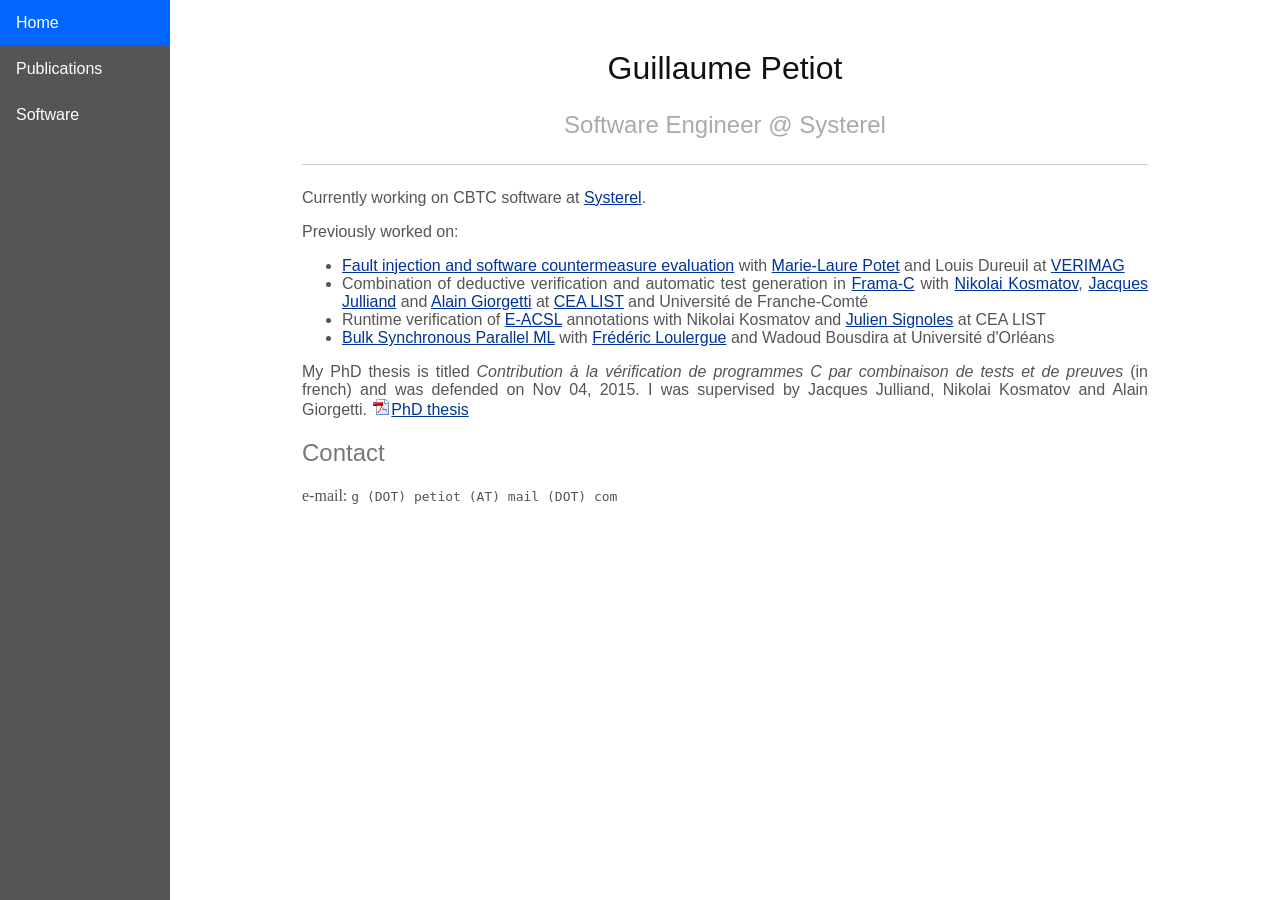
==== index.html @ ad4cc522 "all software on one page" ====
<!DOCTYPE HTML PUBLIC "-//W3C//DTD HTML 4.01//EN"
   "http://www.w3.org/TR/html4/strict.dtd">
<html>
  <head>
    <title>Guillaume Petiot</title>
    <link rel="stylesheet" type="text/css" href="basic.css" media="screen" />
  </head>
  <body>
    <ul id="menu">
      <li><a href="index.html" class="active">Home</a></li>
      <li><a href="publications.html">Publications</a></li>
      <li><a href="software.html">Software</a></li>
    </ul>

    <div id="main">
      <h1>Guillaume Petiot</h1>
      <p class="subtitle">
	Software Engineer @ Systerel
      </p>

      <p>
	Currently working on CBTC software at
	<a href="http://www.systerel.fr">Systerel</a>.
      </p>
      
      <p>Previously worked on:
      <ul>
	<li>
	  <a href="http://sertif-projet.forge.imag.fr">
	    Fault injection and software countermeasure evaluation</a>
	  with <a href="http://www-verimag.imag.fr/~potet">Marie-Laure Potet</a>
	  and Louis Dureuil
	  at <a href="http://www-verimag.imag.fr">VERIMAG</a>
	</li>
	<li>
	  Combination of deductive verification and automatic test generation
	  in <a href="http://frama-c.com">Frama-C</a>
	  with <a href="http://nikolai.kosmatov.free.fr">Nikolai Kosmatov</a>,
	  <a href="http://www.femto-st.fr/fr/Annuaire//u-%7B958ecb97-2002-9499-2863-29d29c852f76%7D-Jacques-JULLIAND/L2ZyL0FubnVhaXJlLz9kaWR0aWQ9JmZuYW1lPWp1bGxpYW5kJnN0YXR1cz0wJmZ1PVN1Ym1pdA==/">
	    Jacques Julliand</a>
	  and <a href="http://members.femto-st.fr/alain-giorgetti/">
	    Alain Giorgetti</a>
	  at <a href="http://www-list.cea.fr">CEA LIST</a>
	  and Universit&eacute; de Franche-Comt&eacute;
	</li>
	<li>
	  Runtime verification of
	  <a href="http://frama-c.com/eacsl.html">E-ACSL</a> annotations with
	  Nikolai Kosmatov and
	  <a href="http://julien.signoles.free.fr/">Julien Signoles</a>
	  at CEA LIST
	</li>
	<li>
	  <a href="http://traclifo.univ-orleans.fr/BSML/">
	    Bulk Synchronous Parallel ML</a>
	  with <a href="http://frederic.loulergue.eu/">
	    Fr&eacute;d&eacute;ric Loulergue</a>
	  and Wadoud Bousdira at Universit&eacute; d'Orl&eacute;ans
	</li>
      </ul>
      </p>
      
      <p>
	My PhD thesis is titled
	<em>Contribution &agrave; la v&eacute;rification de programmes C par
	  combinaison de tests et de preuves</em> (in french) and was defended
	on Nov 04, 2015.
	I was supervised by Jacques Julliand, Nikolai Kosmatov and Alain
	Giorgetti.
	<a href="pub/phd_thesis.pdf" class="pdf">PhD thesis</a>
      </p>

      <h2>Contact</h2>
      
      <p class="email">g (DOT) petiot (AT) mail (DOT) com</p>
    </div>
  </body>
</html>
---- basic.css ----
body { margin: 50px 0; font-family: Arial; text-align: justify; color: #555; }
h1 { text-align: center; color: #111; font-size: 2em; font-weight: lighter; }
.subtitle { text-align: center; color: #aaa; border-bottom: 1px solid #ccc;
	    padding-bottom: 25px; font-size: 1.5em; font-weight: lighter; }
h2 { color: #777; font-weight: lighter; }
a { color: #003399; }
a:hover { color: #0066CC; }
#menu {
    list-style-type: none;
    margin: 0;
    padding: 0;
    overflow: hidden;
    background-color: #555;
    position: fixed;
    top: 0;
    left: 0;
    width: 170px;
    height: 100%;
}
#menu li {}
#menu li a {
    display: block;
    color: white;
    padding: 14px 16px;
    text-decoration: none;
}
#menu li a:hover {
    background-color: #888;
}
#menu li a.active {
    background-color: #0066FF;
}
#main { margin: auto 20px auto 190px; padding-left: 7em; padding-right: 7em; }
.email { font-family: monospace; }
.email:before { content: "e-mail:"; margin-right: 4px; font-family: initial; }
.pub { list-style-type: none; margin-bottom: 25px; padding-left: 10px;
       border-left: 4px solid #eee; }
.pub .authors { display: block; }
.pub .title { display: block; font-weight: bolder; }
.pub .conf { display: block; }
.pub .notice { font-size: 75%; }
.pdf:before { content:url(icons/acrobat.gif); padding: 2px; }
.centered-img { margin: 0 auto; display: block; }
.right-img { float: right; }
.info, .success, .warning, .error {
    border: 1px solid;
    margin: 10px 0px;
    padding:15px 10px 15px 50px;
    background-repeat: no-repeat;
    background-position: 10px center;
    border-radius: 10px;
}
.info {
    color: #00529B;
    background-color: #BDE5F8;
    background-image: url('icons/info.png');
}
.success {
    color: #4F8A10;
    background-color: #DFF2BF;
    background-image:url('icons/success.png');
}
.warning {
    color: #9F6000;
    background-color: #FEEFB3;
    background-image: url('icons/warning.png');
}
.error {
    color: #D8000C;
    background-color: #FFBABA;
    background-image: url('icons/error.png');
}
.highlight { background-color: yellow; }
.term-in {}
.term-in:before { content: "$"; }
.term-out {}
code{ border-radius: 10px; }
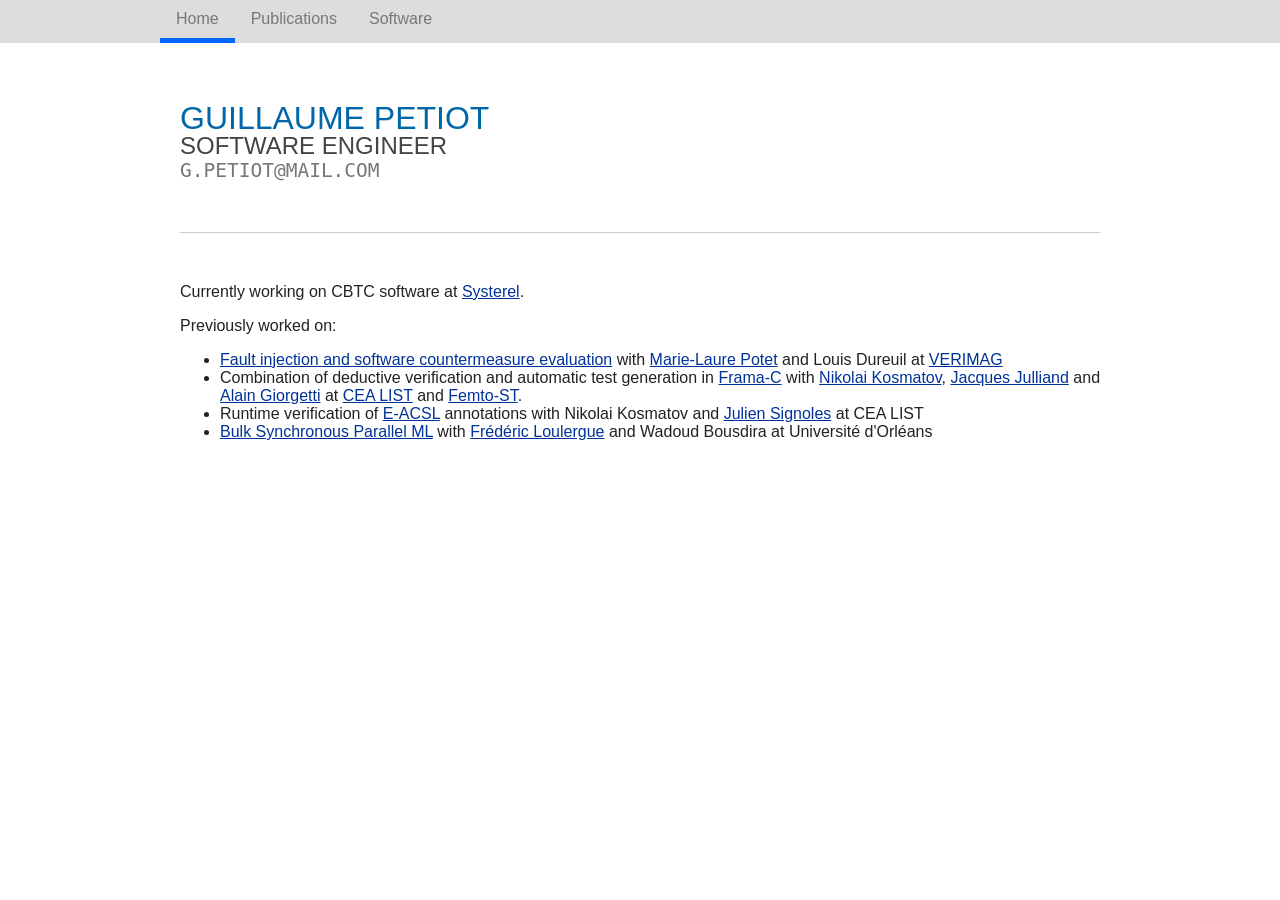
==== commit 518c02e7: "more visible email, and remove phd thesis details (moved to publication page)" ====
--- a/index.html
+++ b/index.html
@@ -14,9 +14,8 @@
 
     <div id="main">
       <h1>Guillaume Petiot</h1>
-      <p class="subtitle">
-	Software Engineer @ Systerel
-      </p>
+      <p class="subtitle">Software Engineer</p>
+      <p class="email">g.petiot@mail.com</p>
 
       <p>
 	Currently working on CBTC software at
@@ -36,12 +35,12 @@
 	  Combination of deductive verification and automatic test generation
 	  in <a href="http://frama-c.com">Frama-C</a>
 	  with <a href="http://nikolai.kosmatov.free.fr">Nikolai Kosmatov</a>,
-	  <a href="http://www.femto-st.fr/fr/Annuaire//u-%7B958ecb97-2002-9499-2863-29d29c852f76%7D-Jacques-JULLIAND/L2ZyL0FubnVhaXJlLz9kaWR0aWQ9JmZuYW1lPWp1bGxpYW5kJnN0YXR1cz0wJmZ1PVN1Ym1pdA==/">
+	  <a href="https://www.femto-st.fr/fr/personnel-femto/jjullian">
 	    Jacques Julliand</a>
 	  and <a href="http://members.femto-st.fr/alain-giorgetti/">
 	    Alain Giorgetti</a>
 	  at <a href="http://www-list.cea.fr">CEA LIST</a>
-	  and Universit&eacute; de Franche-Comt&eacute;
+	  and <a href="https://www.femto-st.fr">Femto-ST</a>.
 	</li>
 	<li>
 	  Runtime verification of
@@ -59,20 +58,6 @@
 	</li>
       </ul>
       </p>
-      
-      <p>
-	My PhD thesis is titled
-	<em>Contribution &agrave; la v&eacute;rification de programmes C par
-	  combinaison de tests et de preuves</em> (in french) and was defended
-	on Nov 04, 2015.
-	I was supervised by Jacques Julliand, Nikolai Kosmatov and Alain
-	Giorgetti.
-	<a href="pub/phd_thesis.pdf" class="pdf">PhD thesis</a>
-      </p>
-
-      <h2>Contact</h2>
-      
-      <p class="email">g (DOT) petiot (AT) mail (DOT) com</p>
     </div>
   </body>
 </html>
--- a/basic.css
+++ b/basic.css
@@ -1,40 +1,57 @@
-body { margin: 50px 0; font-family: Arial; text-align: justify; color: #555; }
-h1 { text-align: center; color: #111; font-size: 2em; font-weight: lighter; }
-.subtitle { text-align: center; color: #aaa; border-bottom: 1px solid #ccc;
-	    padding-bottom: 25px; font-size: 1.5em; font-weight: lighter; }
+body { margin: 100px 0 50px 0; font-family: Arial; text-align: justify;
+       color: #222; }
+h1 { color: #06A; font-size: 2em; font-weight: lighter;
+     text-transform: uppercase; margin-bottom: 40px; }
+.subtitle {
+    color: #444;
+    margin-top: 0;
+    margin-top: -45px;
+    font-size: 1.5em;
+    font-weight: lighter;
+    text-transform: uppercase;
+}
+.email {
+    color: #777;
+    font-family: monospace;
+    margin-top: -25px;
+    padding-bottom: 50px;
+    margin-bottom: 50px;
+    font-size: 1.5em;
+    text-transform: uppercase;
+    border-bottom: 1px solid #ccc;
+}
 h2 { color: #777; font-weight: lighter; }
 a { color: #003399; }
 a:hover { color: #0066CC; }
 #menu {
-    list-style-type: none;
     margin: 0;
-    padding: 0;
-    overflow: hidden;
-    background-color: #555;
+    padding-left: 10em;
+    padding-right: 10em;
     position: fixed;
     top: 0;
     left: 0;
-    width: 170px;
-    height: 100%;
+    width: 100%;
+    list-style-type: none;
+    overflow: hidden;
+    background-color: #ddd;
 }
-#menu li {}
+#menu li { float: left; }
 #menu li a {
     display: block;
-    color: white;
-    padding: 14px 16px;
+    color: #777;
+    padding: 10px 16px;
+    text-align: center;
     text-decoration: none;
 }
-#menu li a:hover {
-    background-color: #888;
+#menu li a:hover { color: #111; }
+#menu li a.active { border-bottom: 5px solid #0066FF; }
+#main { margin: auto 20px; padding-left: 10em; padding-right: 10em; }
+.pub {
+    list-style-type: none;
+    margin-bottom: 25px;
+    padding-left: 10px;
+    border-left: 4px solid #eee;
 }
-#menu li a.active {
-    background-color: #0066FF;
-}
-#main { margin: auto 20px auto 190px; padding-left: 7em; padding-right: 7em; }
-.email { font-family: monospace; }
-.email:before { content: "e-mail:"; margin-right: 4px; font-family: initial; }
-.pub { list-style-type: none; margin-bottom: 25px; padding-left: 10px;
-       border-left: 4px solid #eee; }
 .pub .authors { display: block; }
 .pub .title { display: block; font-weight: bolder; }
 .pub .conf { display: block; }
@@ -70,8 +87,11 @@
     background-color: #FFBABA;
     background-image: url('icons/error.png');
 }
-.highlight { background-color: yellow; }
-.term-in {}
-.term-in:before { content: "$"; }
-.term-out {}
+.project {
+    border-left: 4px solid #eee;
+    margin: 40px 0px;
+    padding-left: 15px;
+}
+.project h2 { margin: 0 0 20px 0; }
+.project p { padding: 0; margin: 0; }
 code{ border-radius: 10px; }
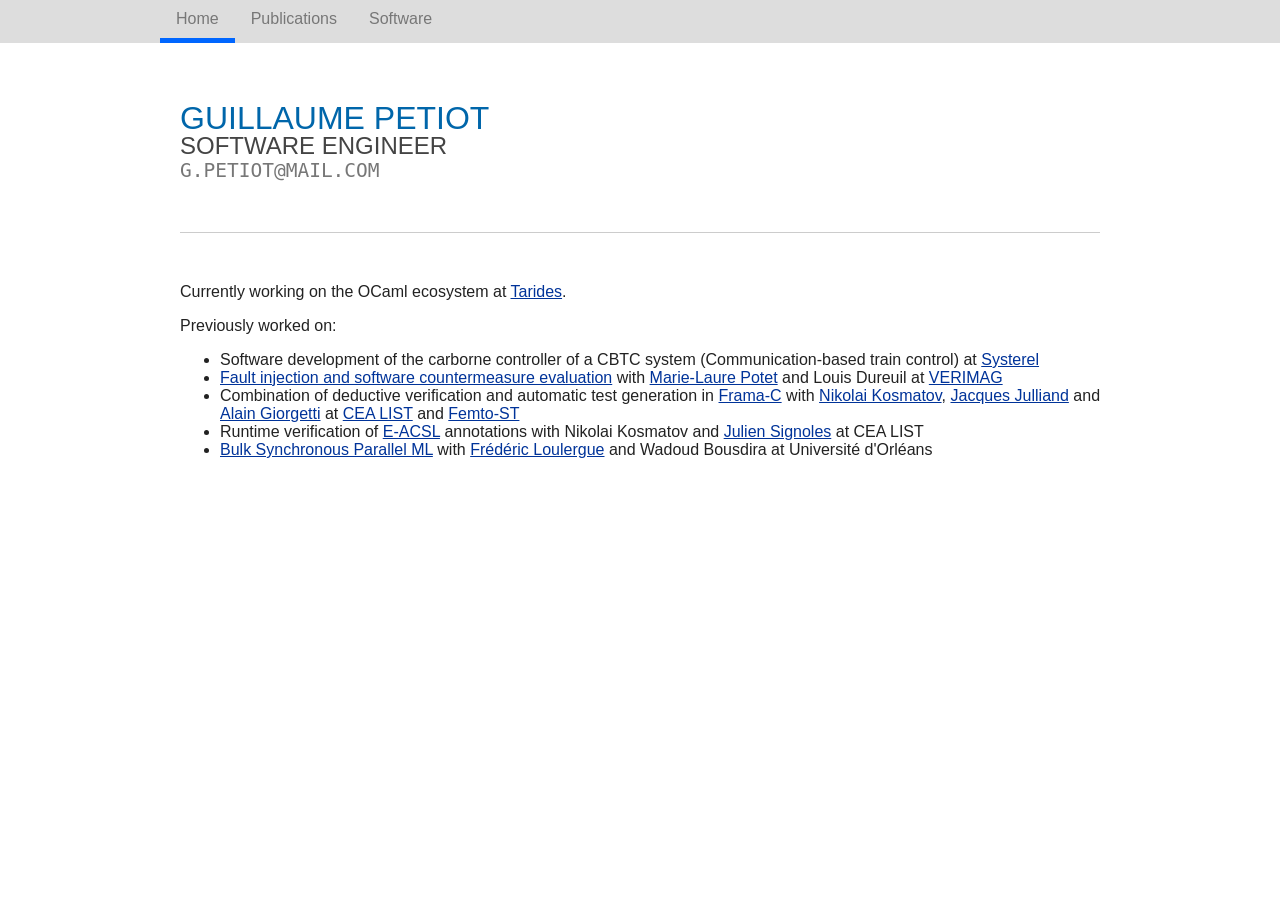
==== commit b7da2c11: "update company" ====
--- a/index.html
+++ b/index.html
@@ -18,12 +18,17 @@
       <p class="email">g.petiot@mail.com</p>
 
       <p>
-	Currently working on CBTC software at
-	<a href="http://www.systerel.fr">Systerel</a>.
+	Currently working on the OCaml ecosystem at
+	<a href="https://tarides.com">Tarides</a>.
       </p>
       
       <p>Previously worked on:
       <ul>
+	<li>
+	   Software development of the carborne controller of a CBTC system
+	   (Communication-based train control) at
+	   <a href="http://www.systerel.fr">Systerel</a>
+	</li>
 	<li>
 	  <a href="http://sertif-projet.forge.imag.fr">
 	    Fault injection and software countermeasure evaluation</a>
@@ -40,7 +45,7 @@
 	  and <a href="http://members.femto-st.fr/alain-giorgetti/">
 	    Alain Giorgetti</a>
 	  at <a href="http://www-list.cea.fr">CEA LIST</a>
-	  and <a href="https://www.femto-st.fr">Femto-ST</a>.
+	  and <a href="https://www.femto-st.fr">Femto-ST</a>
 	</li>
 	<li>
 	  Runtime verification of
--- a/basic.css
+++ b/basic.css
@@ -94,4 +94,3 @@
 }
 .project h2 { margin: 0 0 20px 0; }
 .project p { padding: 0; margin: 0; }
-code{ border-radius: 10px; }
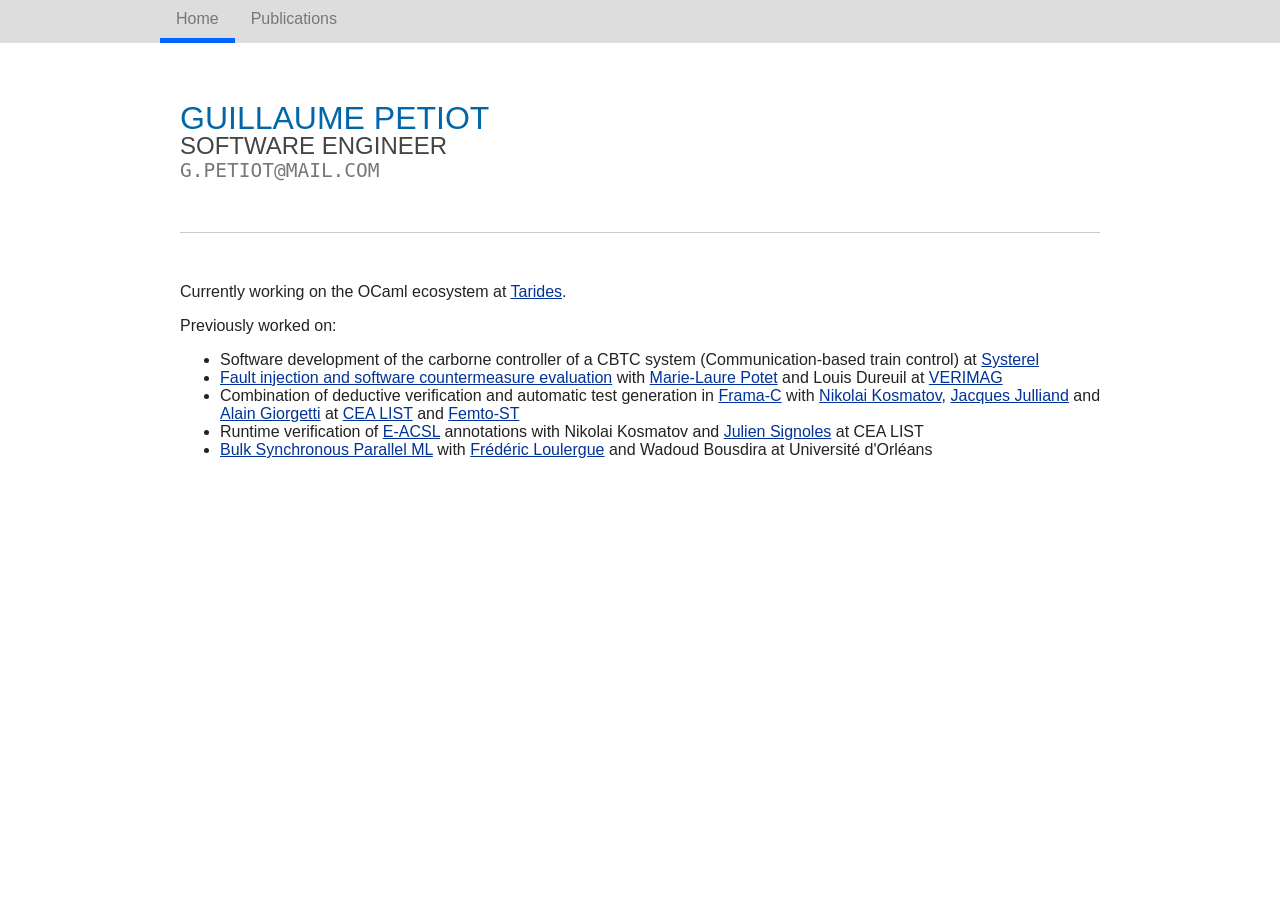
==== commit db004ed4: "remove software page" ====
--- a/index.html
+++ b/index.html
@@ -9,7 +9,6 @@
     <ul id="menu">
       <li><a href="index.html" class="active">Home</a></li>
       <li><a href="publications.html">Publications</a></li>
-      <li><a href="software.html">Software</a></li>
     </ul>
 
     <div id="main">
--- a/basic.css
+++ b/basic.css
@@ -1,5 +1,5 @@
-body { margin: 100px 0 50px 0; font-family: Arial; text-align: justify;
-       color: #222; }
+body { margin: 100px 0 50px 0; font-family: Arial, sans-serif;
+       text-align: justify; color: #222; }
 h1 { color: #06A; font-size: 2em; font-weight: lighter;
      text-transform: uppercase; margin-bottom: 40px; }
 .subtitle {
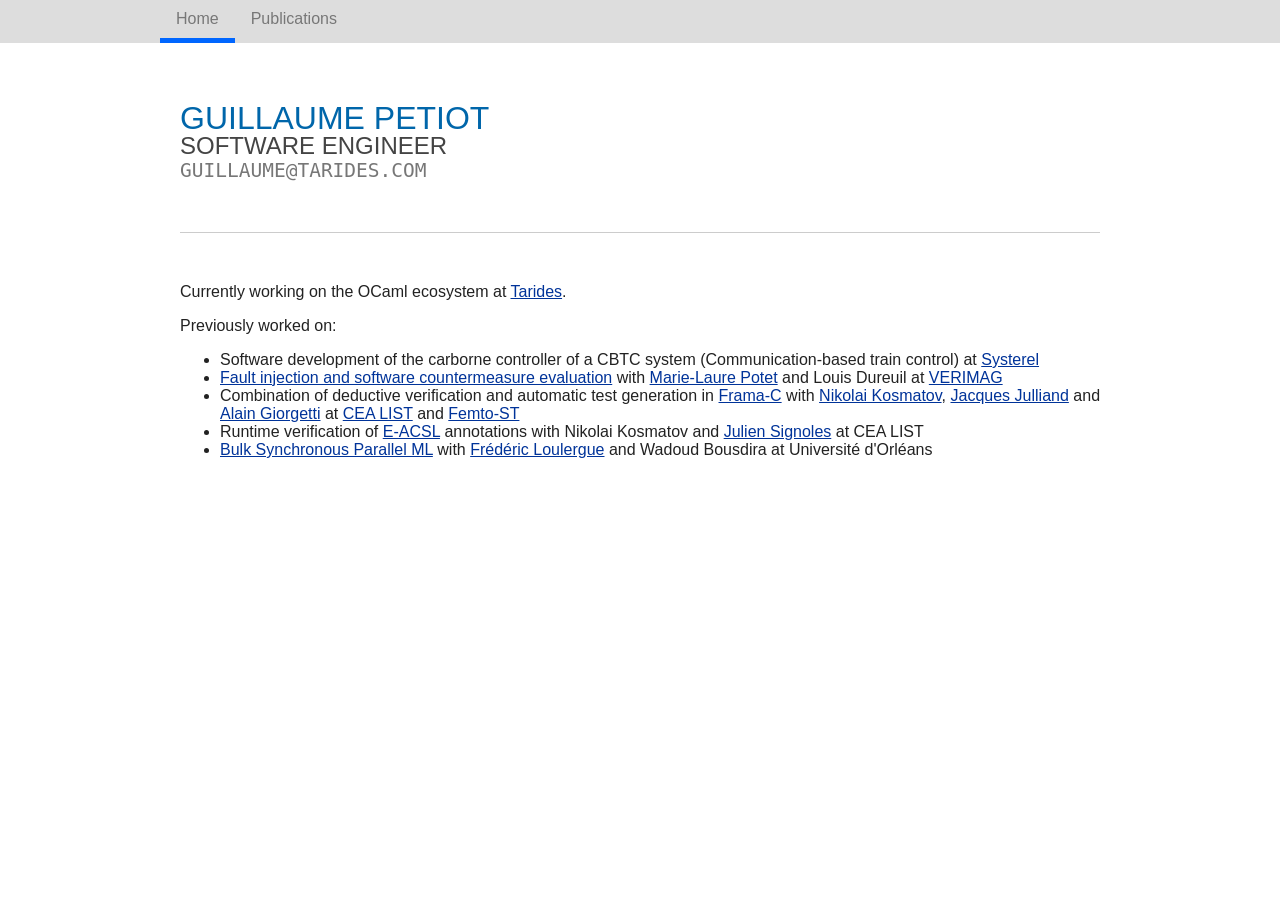
==== commit ad2d4b1a: "update email" ====
--- a/index.html
+++ b/index.html
@@ -14,13 +14,13 @@
     <div id="main">
       <h1>Guillaume Petiot</h1>
       <p class="subtitle">Software Engineer</p>
-      <p class="email">g.petiot@mail.com</p>
+      <p class="email">guillaume@tarides.com</p>
 
       <p>
 	Currently working on the OCaml ecosystem at
 	<a href="https://tarides.com">Tarides</a>.
       </p>
-      
+
       <p>Previously worked on:
       <ul>
 	<li>
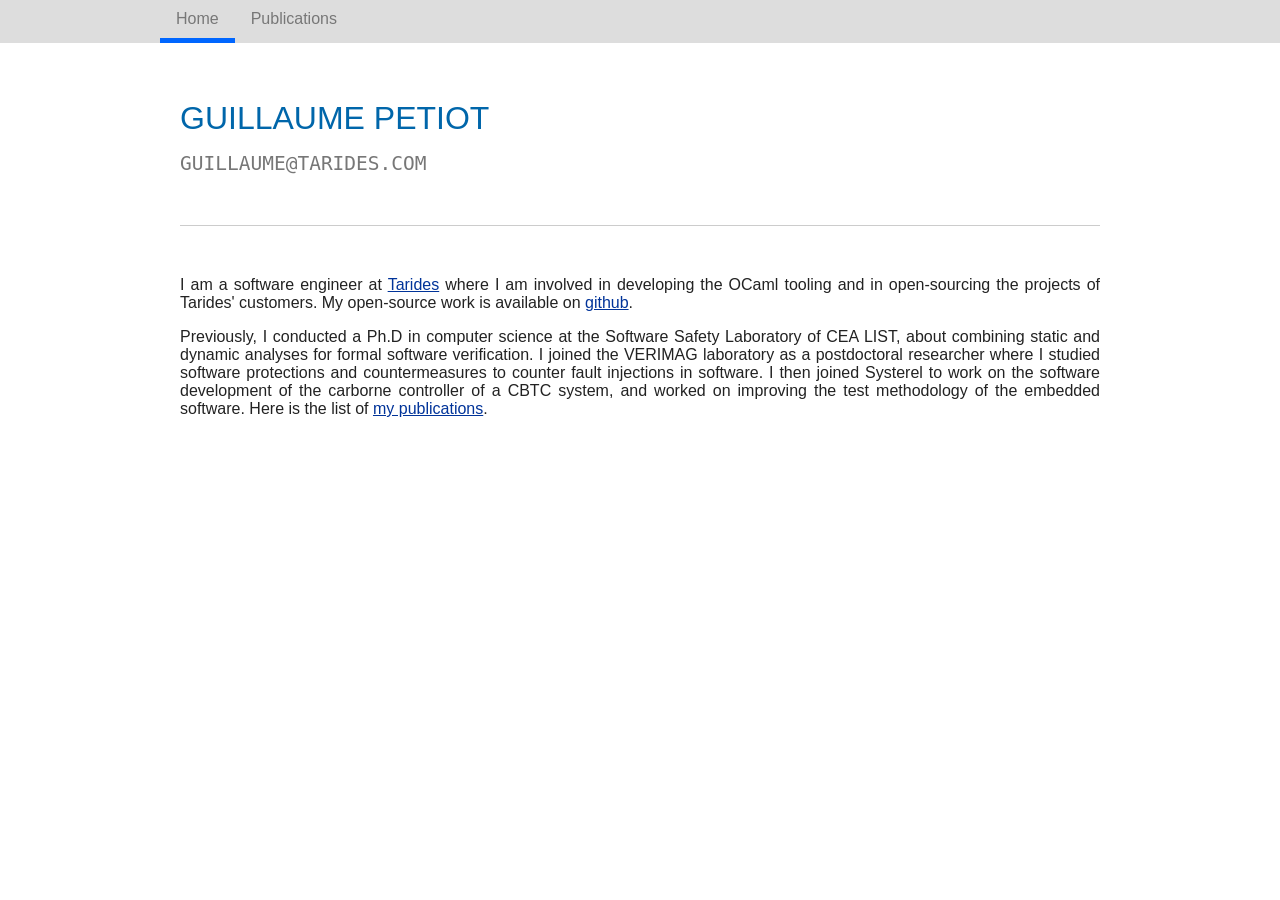
==== commit 99945bcd: "better about section" ====
--- a/index.html
+++ b/index.html
@@ -13,55 +13,29 @@
 
     <div id="main">
       <h1>Guillaume Petiot</h1>
-      <p class="subtitle">Software Engineer</p>
       <p class="email">guillaume@tarides.com</p>
 
       <p>
-	Currently working on the OCaml ecosystem at
-	<a href="https://tarides.com">Tarides</a>.
+	I am a software engineer at
+        <a href="https://tarides.com" title="company's page">Tarides</a>
+        where I am involved in developing the OCaml tooling and in
+        open-sourcing the projects of Tarides' customers. My open-source work
+        is available on
+        <a href="https://github.com/gpetiot" title="github profile">github</a>.
       </p>
 
-      <p>Previously worked on:
-      <ul>
-	<li>
-	   Software development of the carborne controller of a CBTC system
-	   (Communication-based train control) at
-	   <a href="http://www.systerel.fr">Systerel</a>
-	</li>
-	<li>
-	  <a href="http://sertif-projet.forge.imag.fr">
-	    Fault injection and software countermeasure evaluation</a>
-	  with <a href="http://www-verimag.imag.fr/~potet">Marie-Laure Potet</a>
-	  and Louis Dureuil
-	  at <a href="http://www-verimag.imag.fr">VERIMAG</a>
-	</li>
-	<li>
-	  Combination of deductive verification and automatic test generation
-	  in <a href="http://frama-c.com">Frama-C</a>
-	  with <a href="http://nikolai.kosmatov.free.fr">Nikolai Kosmatov</a>,
-	  <a href="https://www.femto-st.fr/fr/personnel-femto/jjullian">
-	    Jacques Julliand</a>
-	  and <a href="http://members.femto-st.fr/alain-giorgetti/">
-	    Alain Giorgetti</a>
-	  at <a href="http://www-list.cea.fr">CEA LIST</a>
-	  and <a href="https://www.femto-st.fr">Femto-ST</a>
-	</li>
-	<li>
-	  Runtime verification of
-	  <a href="http://frama-c.com/eacsl.html">E-ACSL</a> annotations with
-	  Nikolai Kosmatov and
-	  <a href="http://julien.signoles.free.fr/">Julien Signoles</a>
-	  at CEA LIST
-	</li>
-	<li>
-	  <a href="http://traclifo.univ-orleans.fr/BSML/">
-	    Bulk Synchronous Parallel ML</a>
-	  with <a href="http://frederic.loulergue.eu/">
-	    Fr&eacute;d&eacute;ric Loulergue</a>
-	  and Wadoud Bousdira at Universit&eacute; d'Orl&eacute;ans
-	</li>
-      </ul>
+      <p>
+        Previously, I conducted a Ph.D in computer science at the Software
+        Safety Laboratory of CEA LIST, about combining static and dynamic
+        analyses for formal software verification. I joined the VERIMAG
+        laboratory as a postdoctoral researcher where I studied software
+        protections and countermeasures to counter fault injections in
+        software. I then joined Systerel to work on the software development
+        of the carborne controller of a CBTC system, and worked on improving
+        the test methodology of the embedded software. Here is the list of
+        <a href="publications.html">my publications</a>.
       </p>
+
     </div>
   </body>
 </html>
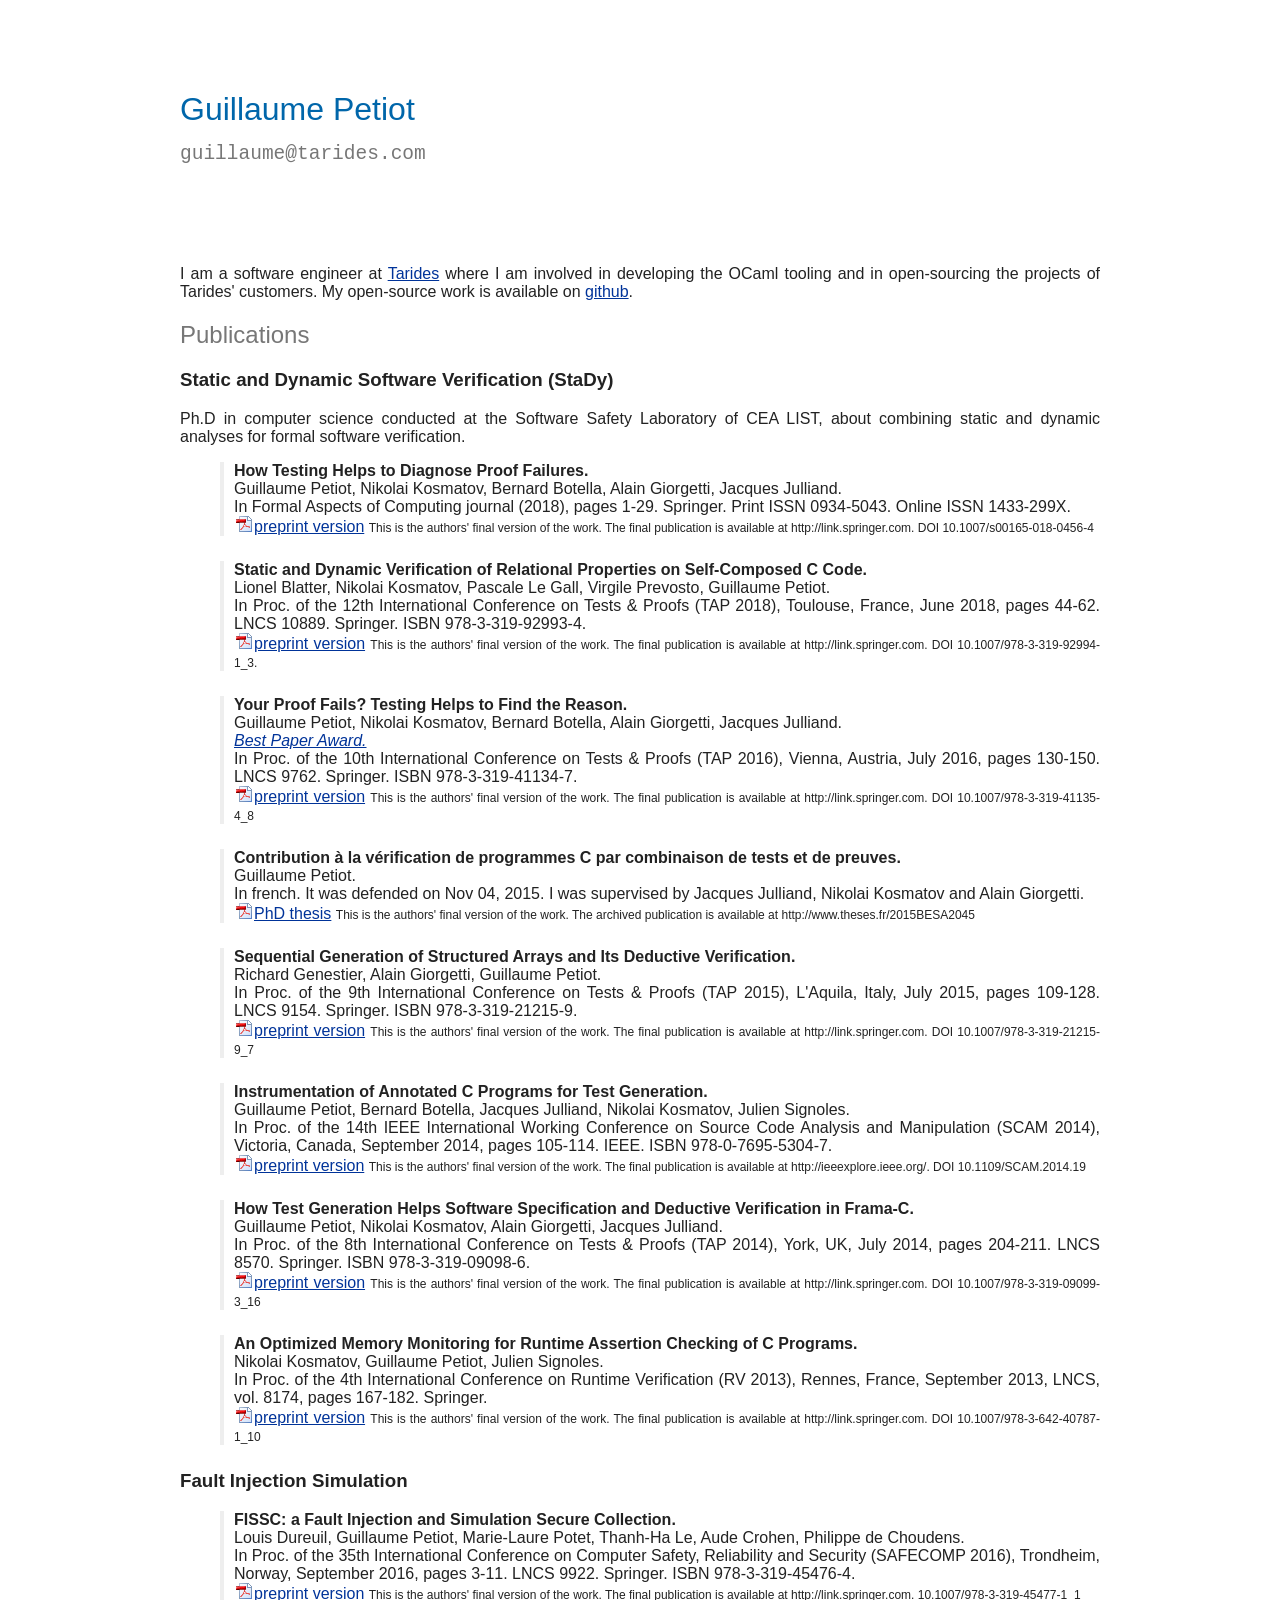
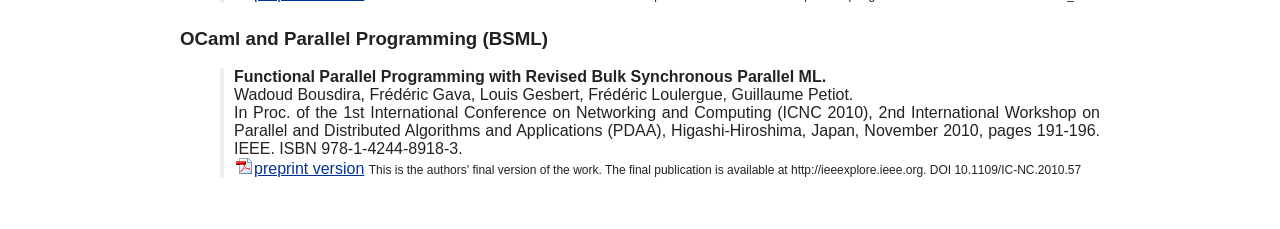
==== commit 41f4bac5: "move publications to index page" ====
--- a/index.html
+++ b/index.html
@@ -6,11 +6,6 @@
     <link rel="stylesheet" type="text/css" href="basic.css" media="screen" />
   </head>
   <body>
-    <ul id="menu">
-      <li><a href="index.html" class="active">Home</a></li>
-      <li><a href="publications.html">Publications</a></li>
-    </ul>
-
     <div id="main">
       <h1>Guillaume Petiot</h1>
       <p class="email">guillaume@tarides.com</p>
@@ -24,17 +19,233 @@
         <a href="https://github.com/gpetiot" title="github profile">github</a>.
       </p>
 
+      <h2>Publications</h2>
+
+      <h3>Static and Dynamic Software Verification (StaDy)</h3>
+
       <p>
-        Previously, I conducted a Ph.D in computer science at the Software
+        Ph.D in computer science conducted at the Software
         Safety Laboratory of CEA LIST, about combining static and dynamic
-        analyses for formal software verification. I joined the VERIMAG
-        laboratory as a postdoctoral researcher where I studied software
-        protections and countermeasures to counter fault injections in
-        software. I then joined Systerel to work on the software development
-        of the carborne controller of a CBTC system, and worked on improving
-        the test methodology of the embedded software. Here is the list of
-        <a href="publications.html">my publications</a>.
+        analyses for formal software verification.
       </p>
+
+      <ul>
+	<li class="pub">
+	  <span class="title">
+	    How Testing Helps to Diagnose Proof Failures.
+	  </span>
+	  <span class="authors">
+	    Guillaume Petiot, Nikolai Kosmatov, Bernard Botella,
+	    Alain Giorgetti, Jacques Julliand.
+	  </span>
+	  <span class="conf">
+	    In Formal Aspects of Computing journal (2018), pages 1-29.
+	    Springer. Print ISSN 0934-5043. Online ISSN 1433-299X.
+	  </span>
+	  <a href="pub/FAC_18.pdf" class="pdf">preprint version</a>
+	  <span class="notice">
+	    This is the authors' final version of the work.
+	    The final publication is available at http://link.springer.com.
+	    DOI 10.1007/s00165-018-0456-4
+	  </span>
+	</li>
+	<li class="pub">
+	  <span class="title">
+	    Static and Dynamic Verification of Relational Properties on
+	    Self-Composed C Code.
+	  </span>
+	  <span class="authors">
+	    Lionel Blatter, Nikolai Kosmatov, Pascale Le Gall, Virgile Prevosto,
+	    Guillaume Petiot.
+	  </span>
+	  <span class="conf">
+	    In Proc. of the 12th International Conference on Tests & Proofs
+	    (TAP 2018), Toulouse, France, June 2018, pages 44-62.
+	    LNCS 10889. Springer. ISBN 978-3-319-92993-4.
+	  </span>
+	  <a href="pub/TAP_18.pdf" class="pdf">preprint version</a>
+	  <span class="notice">
+	    This is the authors' final version of the work.
+	    The final publication is available at http://link.springer.com.
+	    DOI 10.1007/978-3-319-92994-1_3.
+	  </span>
+	</li>
+	<li class="pub">
+	  <span class="title">
+	    Your Proof Fails? Testing Helps to Find the Reason.
+	  </span>
+	  <span class="authors">
+	    Guillaume Petiot, Nikolai Kosmatov, Bernard Botella,
+	    Alain Giorgetti, Jacques Julliand.
+	  </span>
+	  <span class="conf">
+	    <em><a href="pub/tap2016_best_paper.pdf">Best Paper Award.</a></em>
+	    <br/>
+	    In Proc. of the 10th International Conference on Tests & Proofs
+	    (TAP 2016), Vienna, Austria, July 2016, pages 130-150.
+	    LNCS 9762. Springer. ISBN 978-3-319-41134-7.
+	  </span>
+	  <a href="pub/TAP_16.pdf" class="pdf">preprint version</a>
+	  <span class="notice">
+	    This is the authors' final version of the work.
+	    The final publication is available at http://link.springer.com.
+	    DOI 10.1007/978-3-319-41135-4_8
+	  </span>
+	</li>
+	<li class="pub">
+	  <span class="title">
+	    Contribution &agrave; la v&eacute;rification de programmes C par
+	    combinaison de tests et de preuves.
+	  </span>
+	  <span class="authors">
+	    Guillaume Petiot.
+	  </span>
+	  <span class="conf">
+	    In french. It was defended on Nov 04, 2015.
+	    I was supervised by Jacques Julliand, Nikolai Kosmatov and Alain
+	    Giorgetti.
+	  </span>
+	  <a href="pub/phd_thesis.pdf" class="pdf">PhD thesis</a>
+	  <span class="notice">
+	    This is the authors' final version of the work.
+	    The archived publication is available at
+	    http://www.theses.fr/2015BESA2045
+	  </span>
+	</li>
+	<li class="pub">
+	  <span class="title">
+	    Sequential Generation of Structured Arrays and Its Deductive
+	    Verification.
+	  </span>
+	  <span class="authors">
+	    Richard Genestier, Alain Giorgetti, Guillaume Petiot.
+	  </span>
+	  <span class="conf">
+	    In Proc. of the 9th International Conference on Tests & Proofs
+	    (TAP 2015), L'Aquila, Italy, July 2015, pages 109-128.
+	    LNCS 9154. Springer. ISBN 978-3-319-21215-9.
+	  </span>
+	  <a href="pub/TAP_15.pdf" class="pdf">preprint version</a>
+	  <span class="notice">
+	    This is the authors' final version of the work.
+	    The final publication is available at http://link.springer.com.
+	    DOI 10.1007/978-3-319-21215-9_7
+	  </span>
+	</li>
+	<li class="pub">
+	  <span class="title">
+	    Instrumentation of Annotated C Programs for Test Generation.
+	  </span>
+	  <span class="authors">
+	    Guillaume Petiot, Bernard Botella, Jacques Julliand,
+	    Nikolai Kosmatov,
+	    Julien Signoles.
+	  </span>
+	  <span class="conf">
+	    In Proc. of the 14th IEEE International Working Conference on Source
+	    Code Analysis and Manipulation (SCAM 2014), Victoria, Canada,
+	    September 2014, pages 105-114. IEEE. ISBN 978-0-7695-5304-7.
+	  </span>
+	  <a href="pub/SCAM_14.pdf" class="pdf">preprint version</a>
+	  <span class="notice">
+	    This is the authors' final version of the work.
+	    The final publication is available at http://ieeexplore.ieee.org/.
+	    DOI 10.1109/SCAM.2014.19
+	  </span>
+	</li>
+	<li class="pub">
+	  <span class="title">
+	    How Test Generation Helps Software Specification and Deductive
+	    Verification in Frama-C.
+	  </span>
+	  <span class="authors">
+	    Guillaume Petiot, Nikolai Kosmatov, Alain Giorgetti,
+	    Jacques Julliand.
+	  </span>
+	  <span class="conf">
+	    In Proc. of the 8th International Conference on Tests & Proofs
+	    (TAP 2014), York, UK, July 2014, pages 204-211. LNCS 8570. Springer.
+	    ISBN 978-3-319-09098-6.
+	  </span>
+	  <a href="pub/TAP_14.pdf" class="pdf">preprint version</a>
+	  <span class="notice">
+	    This is the authors' final version of the work.
+	    The final publication is available at http://link.springer.com.
+	    DOI 10.1007/978-3-319-09099-3_16
+	  </span>
+	</li>
+	<li class="pub">
+	  <span class="title">
+	    An Optimized Memory Monitoring for Runtime Assertion Checking of C
+	    Programs.
+	  </span>
+	  <span class="authors">
+	    Nikolai Kosmatov, Guillaume Petiot, Julien Signoles.
+	  </span>
+	  <span class="conf">
+	    In Proc. of the 4th International Conference on Runtime Verification
+	    (RV 2013), Rennes, France, September 2013, LNCS, vol. 8174,
+	    pages 167-182. Springer.
+	  </span>
+	  <a href="pub/RV_13.pdf" class="pdf">preprint version</a>
+	  <span class="notice">
+	    This is the authors' final version of the work.
+	    The final publication is available at http://link.springer.com.
+	    DOI 10.1007/978-3-642-40787-1_10
+	  </span>
+	</li>
+      </ul>
+
+      <h3>Fault Injection Simulation</h3>
+      <ul>
+	<li class="pub">
+	  <span class="title">
+	    FISSC: a Fault Injection and Simulation Secure Collection.
+	  </span>
+	  <span class="authors">
+	    Louis Dureuil, Guillaume Petiot, Marie-Laure Potet, Thanh-Ha Le,
+	    Aude Crohen, Philippe de Choudens.
+	  </span>
+	  <span class="conf">
+	    In Proc. of the 35th International Conference on Computer Safety,
+	    Reliability and Security (SAFECOMP 2016), Trondheim, Norway,
+	    September 2016, pages 3-11.
+	    LNCS 9922. Springer. ISBN 978-3-319-45476-4.
+	  </span>
+	  <a href="pub/safecomp_16.pdf" class="pdf">preprint version</a>
+	  <span class="notice">
+	    This is the authors' final version of the work.
+	    The final publication is available at http://link.springer.com.
+	    10.1007/978-3-319-45477-1_1
+	  </span>
+	</li>
+      </ul>
+
+      <h3>OCaml and Parallel Programming (BSML)</h3>
+      <ul>
+	<li class="pub">
+	  <span class="title">
+	    Functional Parallel Programming with Revised Bulk Synchronous
+	    Parallel ML.
+	  </span>
+	  <span class="authors">
+	    Wadoud Bousdira, Fr&eacute;d&eacute;ric Gava, Louis Gesbert,
+	    Fr&eacute;d&eacute;ric Loulergue, Guillaume Petiot.
+	  </span>
+	  <span class="conf">
+	    In Proc. of the 1st International Conference on Networking and
+	    Computing (ICNC 2010), 2nd International Workshop on Parallel and
+	    Distributed Algorithms and Applications (PDAA), Higashi-Hiroshima,
+	    Japan, November 2010, pages 191-196. IEEE. ISBN 978-1-4244-8918-3.
+	  </span>
+	  <a href="pub/PDAA_10.pdf" class="pdf">preprint version</a>
+	  <span class="notice">
+	    This is the authors' final version of the work.
+	    The final publication is available at http://ieeexplore.ieee.org.
+	    DOI 10.1109/IC-NC.2010.57
+	  </span>
+	</li>
+      </ul>
 
     </div>
   </body>
--- a/basic.css
+++ b/basic.css
@@ -1,14 +1,14 @@
-body { margin: 100px 0 50px 0; font-family: Arial, sans-serif;
-       text-align: justify; color: #222; }
-h1 { color: #06A; font-size: 2em; font-weight: lighter;
-     text-transform: uppercase; margin-bottom: 40px; }
-.subtitle {
-    color: #444;
-    margin-top: 0;
-    margin-top: -45px;
-    font-size: 1.5em;
+body {
+    margin: 50px 0 50px 0;
+    font-family: Arial, sans-serif;
+    text-align: justify;
+    color: #222;
+}
+h1 {
+    color: #06A;
+    font-size: 2em;
     font-weight: lighter;
-    text-transform: uppercase;
+    margin-bottom: 40px;
 }
 .email {
     color: #777;
@@ -17,25 +17,28 @@
     padding-bottom: 50px;
     margin-bottom: 50px;
     font-size: 1.5em;
-    text-transform: uppercase;
-    border-bottom: 1px solid #ccc;
 }
-h2 { color: #777; font-weight: lighter; }
-a { color: #003399; }
-a:hover { color: #0066CC; }
+h2 {
+    color: #777;
+    font-weight: lighter;
+}
+a {
+    color: #003399;
+}
+a:hover {
+    color: #0066CC;
+}
 #menu {
-    margin: 0;
     padding-left: 10em;
     padding-right: 10em;
-    position: fixed;
-    top: 0;
-    left: 0;
     width: 100%;
     list-style-type: none;
     overflow: hidden;
     background-color: #ddd;
 }
-#menu li { float: left; }
+#menu li {
+    float: left;
+}
 #menu li a {
     display: block;
     color: #777;
@@ -43,54 +46,32 @@
     text-align: center;
     text-decoration: none;
 }
-#menu li a:hover { color: #111; }
-#menu li a.active { border-bottom: 5px solid #0066FF; }
-#main { margin: auto 20px; padding-left: 10em; padding-right: 10em; }
+#menu li a:hover {
+    color: #111;
+}
+#main {
+    margin: auto 20px;
+    padding-top: 20px;
+    padding-left: 10em;
+    padding-right: 10em;
+}
 .pub {
     list-style-type: none;
     margin-bottom: 25px;
     padding-left: 10px;
     border-left: 4px solid #eee;
 }
-.pub .authors { display: block; }
-.pub .title { display: block; font-weight: bolder; }
-.pub .conf { display: block; }
-.pub .notice { font-size: 75%; }
-.pdf:before { content:url(icons/acrobat.gif); padding: 2px; }
-.centered-img { margin: 0 auto; display: block; }
-.right-img { float: right; }
-.info, .success, .warning, .error {
-    border: 1px solid;
-    margin: 10px 0px;
-    padding:15px 10px 15px 50px;
-    background-repeat: no-repeat;
-    background-position: 10px center;
-    border-radius: 10px;
+.pub .authors, .pub .conf {
+    display: block;
 }
-.info {
-    color: #00529B;
-    background-color: #BDE5F8;
-    background-image: url('icons/info.png');
+.pub .title {
+    display: block;
+    font-weight: bolder;
 }
-.success {
-    color: #4F8A10;
-    background-color: #DFF2BF;
-    background-image:url('icons/success.png');
+.pub .notice {
+    font-size: 75%;
 }
-.warning {
-    color: #9F6000;
-    background-color: #FEEFB3;
-    background-image: url('icons/warning.png');
+.pdf:before {
+    content:url(icons/acrobat.gif);
+    padding: 2px;
 }
-.error {
-    color: #D8000C;
-    background-color: #FFBABA;
-    background-image: url('icons/error.png');
-}
-.project {
-    border-left: 4px solid #eee;
-    margin: 40px 0px;
-    padding-left: 15px;
-}
-.project h2 { margin: 0 0 20px 0; }
-.project p { padding: 0; margin: 0; }
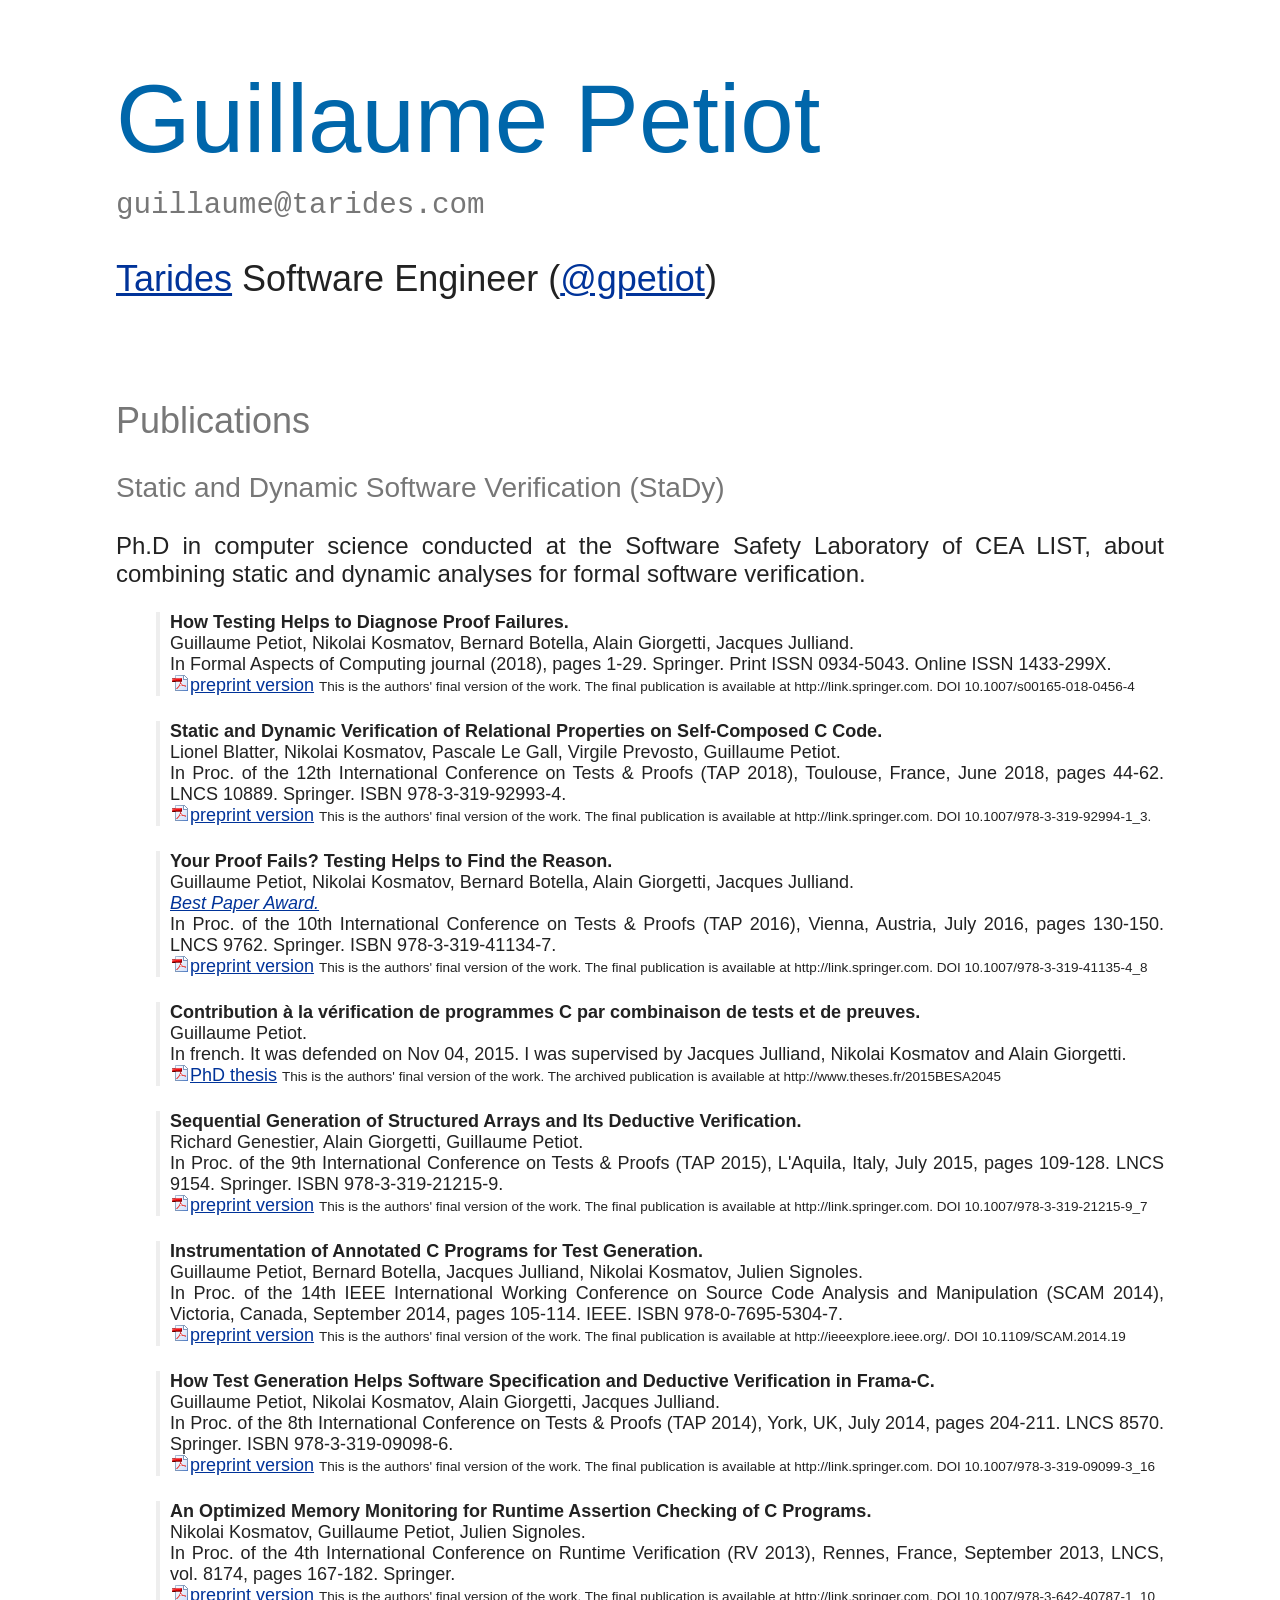
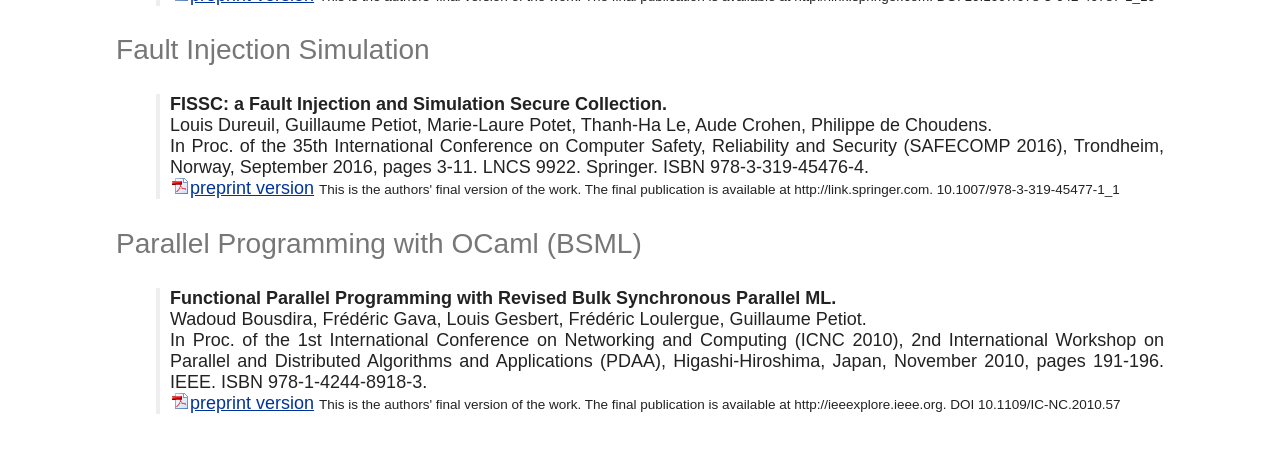
==== commit fb95dc8f: "simplify page, better and clearer style with bigger font" ====
--- a/index.html
+++ b/index.html
@@ -9,14 +9,10 @@
     <div id="main">
       <h1>Guillaume Petiot</h1>
       <p class="email">guillaume@tarides.com</p>
-
-      <p>
-	I am a software engineer at
+      <p class="job">
         <a href="https://tarides.com" title="company's page">Tarides</a>
-        where I am involved in developing the OCaml tooling and in
-        open-sourcing the projects of Tarides' customers. My open-source work
-        is available on
-        <a href="https://github.com/gpetiot" title="github profile">github</a>.
+        Software Engineer
+        (<a href="https://github.com/gpetiot" title="github profile">@gpetiot</a>)
       </p>
 
       <h2>Publications</h2>
@@ -221,7 +217,7 @@
 	</li>
       </ul>
 
-      <h3>OCaml and Parallel Programming (BSML)</h3>
+      <h3>Parallel Programming with OCaml (BSML)</h3>
       <ul>
 	<li class="pub">
 	  <span class="title">
--- a/basic.css
+++ b/basic.css
@@ -1,12 +1,13 @@
 body {
-    margin: 50px 0 50px 0;
+    margin: 0 0 50px 0;
     font-family: Arial, sans-serif;
     text-align: justify;
     color: #222;
+    font-size: 1.5em;
 }
 h1 {
     color: #06A;
-    font-size: 2em;
+    font-size: 4em;
     font-weight: lighter;
     margin-bottom: 40px;
 }
@@ -14,11 +15,15 @@
     color: #777;
     font-family: monospace;
     margin-top: -25px;
-    padding-bottom: 50px;
-    margin-bottom: 50px;
+    font-size: 1.5em;
+}
+.job {
     font-size: 1.5em;
 }
 h2 {
+    margin-top: 100px;
+}
+h2, h3 {
     color: #777;
     font-weight: lighter;
 }
@@ -28,38 +33,18 @@
 a:hover {
     color: #0066CC;
 }
-#menu {
-    padding-left: 10em;
-    padding-right: 10em;
-    width: 100%;
-    list-style-type: none;
-    overflow: hidden;
-    background-color: #ddd;
-}
-#menu li {
-    float: left;
-}
-#menu li a {
-    display: block;
-    color: #777;
-    padding: 10px 16px;
-    text-align: center;
-    text-decoration: none;
-}
-#menu li a:hover {
-    color: #111;
-}
 #main {
     margin: auto 20px;
-    padding-top: 20px;
-    padding-left: 10em;
-    padding-right: 10em;
+    padding-top: 0;
+    padding-left: 4em;
+    padding-right: 4em;
 }
 .pub {
     list-style-type: none;
     margin-bottom: 25px;
     padding-left: 10px;
     border-left: 4px solid #eee;
+    font-size: 0.75em;
 }
 .pub .authors, .pub .conf {
     display: block;
@@ -72,6 +57,6 @@
     font-size: 75%;
 }
 .pdf:before {
-    content:url(icons/acrobat.gif);
+    content: url(icons/acrobat.gif);
     padding: 2px;
 }
